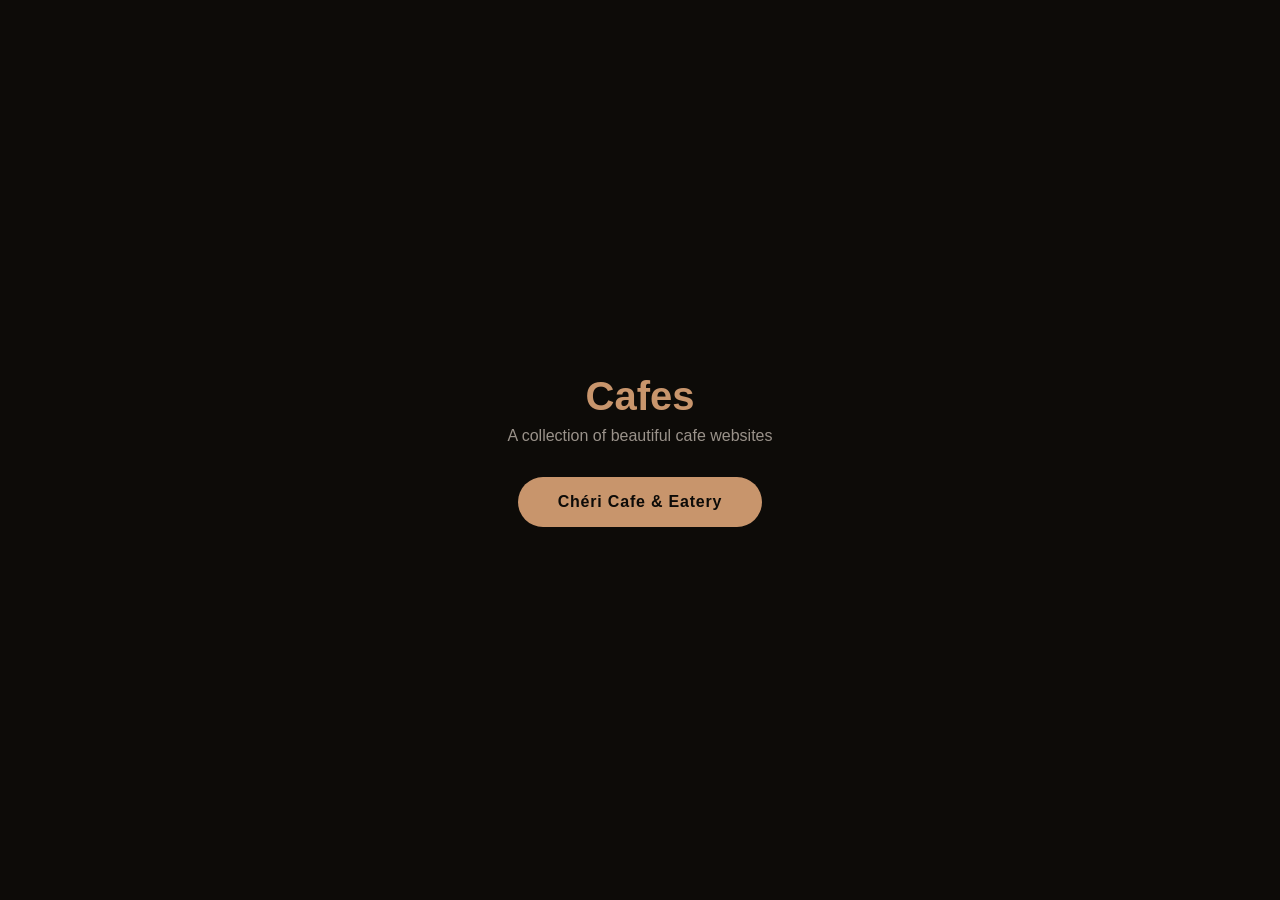
==== index.html @ 20a69c06 "Add Chéri Cafe & Eatery website Includes full website with real photos, actual menu with prices, Goo" ====
<!DOCTYPE html>
<html lang="en">
<head>
    <meta charset="UTF-8">
    <meta name="viewport" content="width=device-width, initial-scale=1.0">
    <title>Cafes Collection</title>
    <style>
        * { margin: 0; padding: 0; box-sizing: border-box; }
        body { font-family: 'Segoe UI', sans-serif; background: #0d0b08; color: #f0ebe4; min-height: 100vh; display: flex; align-items: center; justify-content: center; }
        .container { text-align: center; padding: 2rem; }
        h1 { font-size: 2.5rem; margin-bottom: 0.5rem; color: #c8956c; }
        p { color: #9a928a; margin-bottom: 2rem; }
        a { display: inline-block; padding: 1rem 2.5rem; background: #c8956c; color: #0d0b08; text-decoration: none; border-radius: 100px; font-weight: 600; letter-spacing: 0.05em; transition: all 0.3s ease; }
        a:hover { background: #dbb08a; transform: translateY(-2px); box-shadow: 0 8px 30px rgba(200,149,108,0.3); }
    </style>
</head>
<body>
    <div class="container">
        <h1>Cafes</h1>
        <p>A collection of beautiful cafe websites</p>
        <a href="./cheri-cafe-n-eatery/">Chéri Cafe & Eatery</a>
    </div>
</body>
</html>
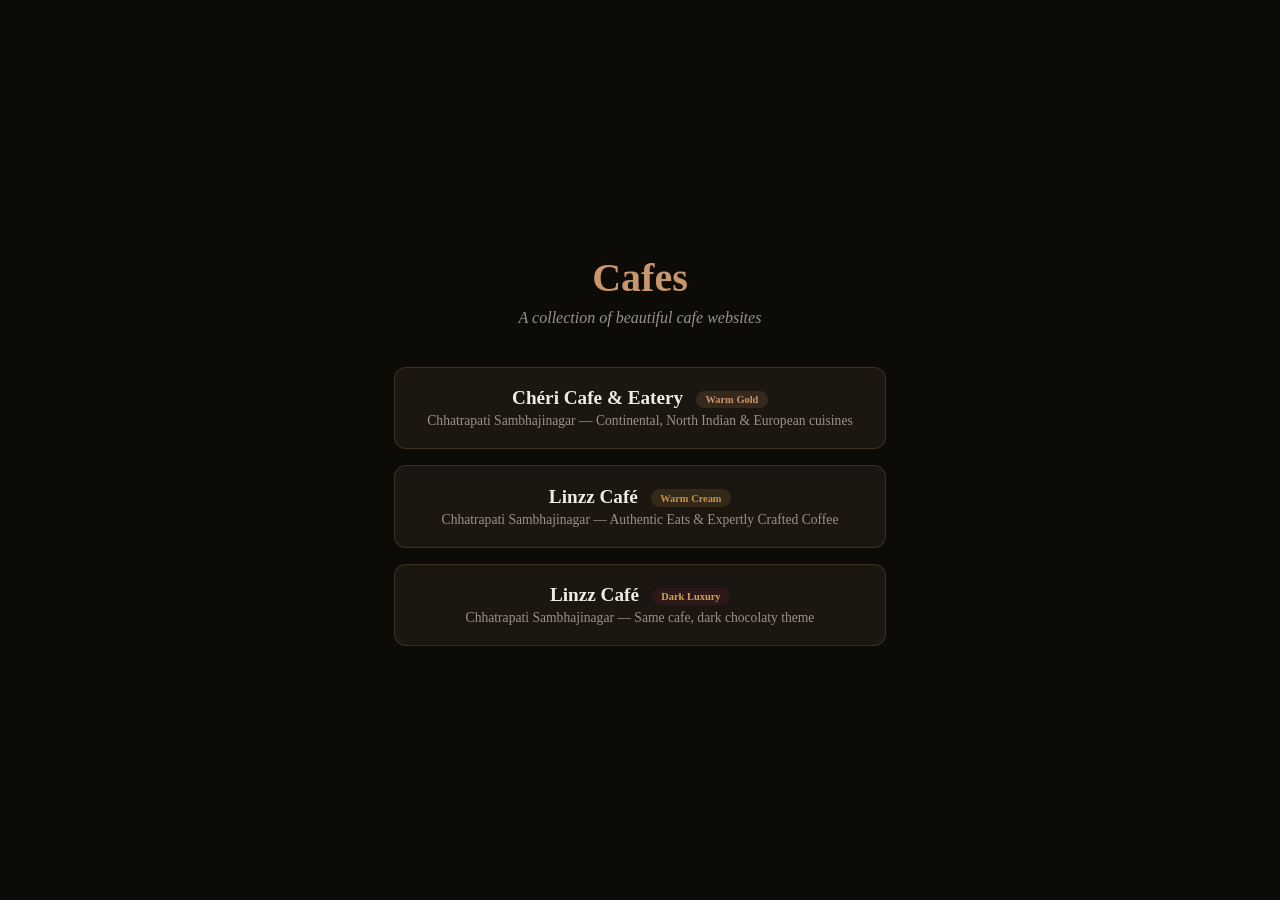
==== commit 70adadb8: "Restructure repo and add Linzz Cafe (v1 warm + v2 dark) - Reorganize: cheri-cafe-n-eatery/ → cheri-c" ====
--- a/index.html
+++ b/index.html
@@ -6,19 +6,39 @@
     <title>Cafes Collection</title>
     <style>
         * { margin: 0; padding: 0; box-sizing: border-box; }
-        body { font-family: 'Segoe UI', sans-serif; background: #0d0b08; color: #f0ebe4; min-height: 100vh; display: flex; align-items: center; justify-content: center; }
-        .container { text-align: center; padding: 2rem; }
+        body { font-family: 'Georgia', serif; background: #0d0b08; color: #f0ebe4; min-height: 100vh; display: flex; align-items: center; justify-content: center; }
+        .container { text-align: center; padding: 2rem; max-width: 600px; }
         h1 { font-size: 2.5rem; margin-bottom: 0.5rem; color: #c8956c; }
-        p { color: #9a928a; margin-bottom: 2rem; }
-        a { display: inline-block; padding: 1rem 2.5rem; background: #c8956c; color: #0d0b08; text-decoration: none; border-radius: 100px; font-weight: 600; letter-spacing: 0.05em; transition: all 0.3s ease; }
-        a:hover { background: #dbb08a; transform: translateY(-2px); box-shadow: 0 8px 30px rgba(200,149,108,0.3); }
+        p { color: #9a928a; margin-bottom: 2.5rem; font-style: italic; }
+        .cards { display: flex; flex-direction: column; gap: 1rem; }
+        a { display: block; padding: 1.2rem 2rem; background: rgba(200,149,108,0.08); border: 1px solid rgba(200,149,108,0.2); color: #f0ebe4; text-decoration: none; border-radius: 12px; transition: all 0.3s ease; }
+        a:hover { background: rgba(200,149,108,0.15); border-color: #c8956c; transform: translateY(-2px); box-shadow: 0 8px 30px rgba(200,149,108,0.15); }
+        .cafe-name { font-size: 1.2rem; font-weight: bold; margin-bottom: 0.25rem; }
+        .cafe-desc { font-size: 0.85rem; color: #9a928a; }
+        .badge { display: inline-block; font-size: 0.65rem; padding: 0.2rem 0.6rem; border-radius: 100px; margin-left: 0.5rem; vertical-align: middle; }
+        .warm { background: rgba(196,148,74,0.15); color: #c4944a; }
+        .dark { background: rgba(139,34,82,0.15); color: #d4a44c; }
+        .gold { background: rgba(200,149,108,0.15); color: #c8956c; }
     </style>
 </head>
 <body>
     <div class="container">
         <h1>Cafes</h1>
         <p>A collection of beautiful cafe websites</p>
-        <a href="./cheri-cafe-n-eatery/">Chéri Cafe & Eatery</a>
+        <div class="cards">
+            <a href="./cheri-cafe/">
+                <div class="cafe-name">Chéri Cafe & Eatery <span class="badge gold">Warm Gold</span></div>
+                <div class="cafe-desc">Chhatrapati Sambhajinagar — Continental, North Indian & European cuisines</div>
+            </a>
+            <a href="./linzz-cafe/v1/">
+                <div class="cafe-name">Linzz Café <span class="badge warm">Warm Cream</span></div>
+                <div class="cafe-desc">Chhatrapati Sambhajinagar — Authentic Eats & Expertly Crafted Coffee</div>
+            </a>
+            <a href="./linzz-cafe/v2/">
+                <div class="cafe-name">Linzz Café <span class="badge dark">Dark Luxury</span></div>
+                <div class="cafe-desc">Chhatrapati Sambhajinagar — Same cafe, dark chocolaty theme</div>
+            </a>
+        </div>
     </div>
 </body>
 </html>
